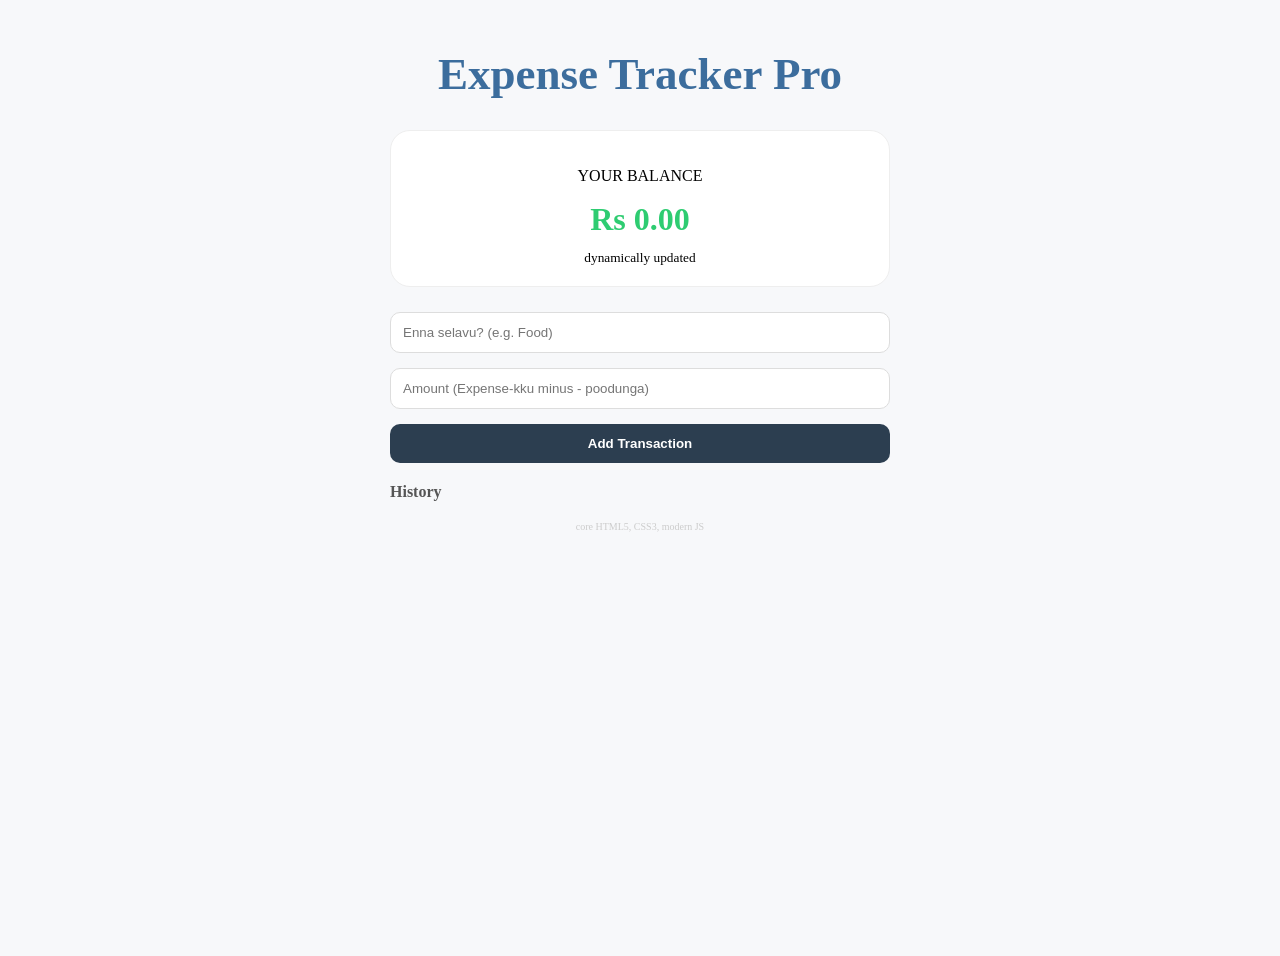
==== dashboard.html @ b1b76a8d "Add files via upload" ====
<!DOCTYPE html>
<html lang="en">
<head>
    <meta charset="UTF-8">
    <meta name="viewport" content="width=device-width, initial-scale=1.0">
    <title>Expense Tracker Pro</title>
    <link rel="stylesheet" href="style.css">
</head>
<body>
    <h1 class="main-title">Expense Tracker Pro</h1>
   <div class="main-container">
        <div class="balance-card">
            <p>YOUR BALANCE</p>
            <h1 id="balance">Rs 0.00</h1>
            <small>dynamically updated</small>
        </div>

        <div class="input-form">
            <input type="text" id="text" placeholder="Enna selavu? (e.g. Food)">
            <input type="number" id="amount" placeholder="Amount (Expense-kku minus - poodunga)">
            <button class="add-btn" id="add-transaction">Add Transaction</button>
        </div>

        <h3>History</h3>
        <div class="list-container" id="list">
            </div>

        <p class="footer-text">core HTML5, CSS3, modern JS </p>
    </div>
    
    <script src="script.js"></script>
</body>
</html>
---- style.css ----
{
    margin: 0;
    padding: 0;
    box-sizing: border-box;
    font-family: 'Poppins', sans-serif;
}

body {
    background-color: #f7f8fa;
    min-height: 100vh;
    padding: 20px;
}

.container {
    width: 100%;
    max-width: 400px;
    background: #fff;
    border-radius: 25px;
    padding: 25px;
    box-shadow: 0 15px 35px rgba(0,0,0,0.05);
}

.header {
    display: flex;
    justify-content: space-between;
    align-items: center;
    margin-bottom: 20px;
}

.balance-card {
    background: #fff;
    border: 1px solid #eee;
    border-radius: 20px;
    padding: 20px;
    text-align: center;
    margin-bottom: 25px;
}

.balance-card h1 {
    color: #2ecc71;
    font-size: 32px;
    margin: 10px 0;
}

.input-form {
    display: flex;
    flex-direction: column;
    gap: 15px;
    width: 100%;
    max-width: 400%;
    margin: 20px auto;
}

input {
    width: 100%;
    padding: 12px;
    border: 1px solid #ddd;
    border-radius: 10px;
    box-sizing: border-box;
}

.add-btn {
    padding: 12px;
    background-color: #2c3e50;
    color: white;
    border: none;
    border-radius: 10px;
    cursor: pointer;
    font-weight: bold;
}

.add-btn:active { transform: scale(0.98); }

h3 { margin-bottom: 15px; font-size: 16px; color: #555; }

.item {
    display: flex;
    justify-content: space-between;
    align-items: center;
    padding: 12px;
    background: #fff;
    border: 1px solid #f1f1f1;
    border-radius: 12px;
    margin-bottom: 8px;
}

.icon-text { display: flex; align-items: center; gap: 10px; }

.status-icon {
    width: 24px; height: 24px; border-radius: 6px;
    display: flex; align-items: center; justify-content: center;
    color: white; font-size: 12px;
}

.green { background-color: #2ecc71; }
.red { background-color: #e74c3c; }
.green-text { color: #2ecc71; font-weight: bold; }
.red-text { color: #e74c3c; font-weight: bold; }

.footer-text { text-align: center; font-size: 10px; color: #ccc; margin-top: 20px;
 }
 .main-container{
    max-width: 500px;
    margin: 0 auto;
    padding: 20px;
 }
 
 .main-title{
    text-align: center;
    color: #3c6d9d;
    margin-top: 20px;
    margin-bottom: 10px;
    font-size: 45px;
    font-weight: bold;
 }
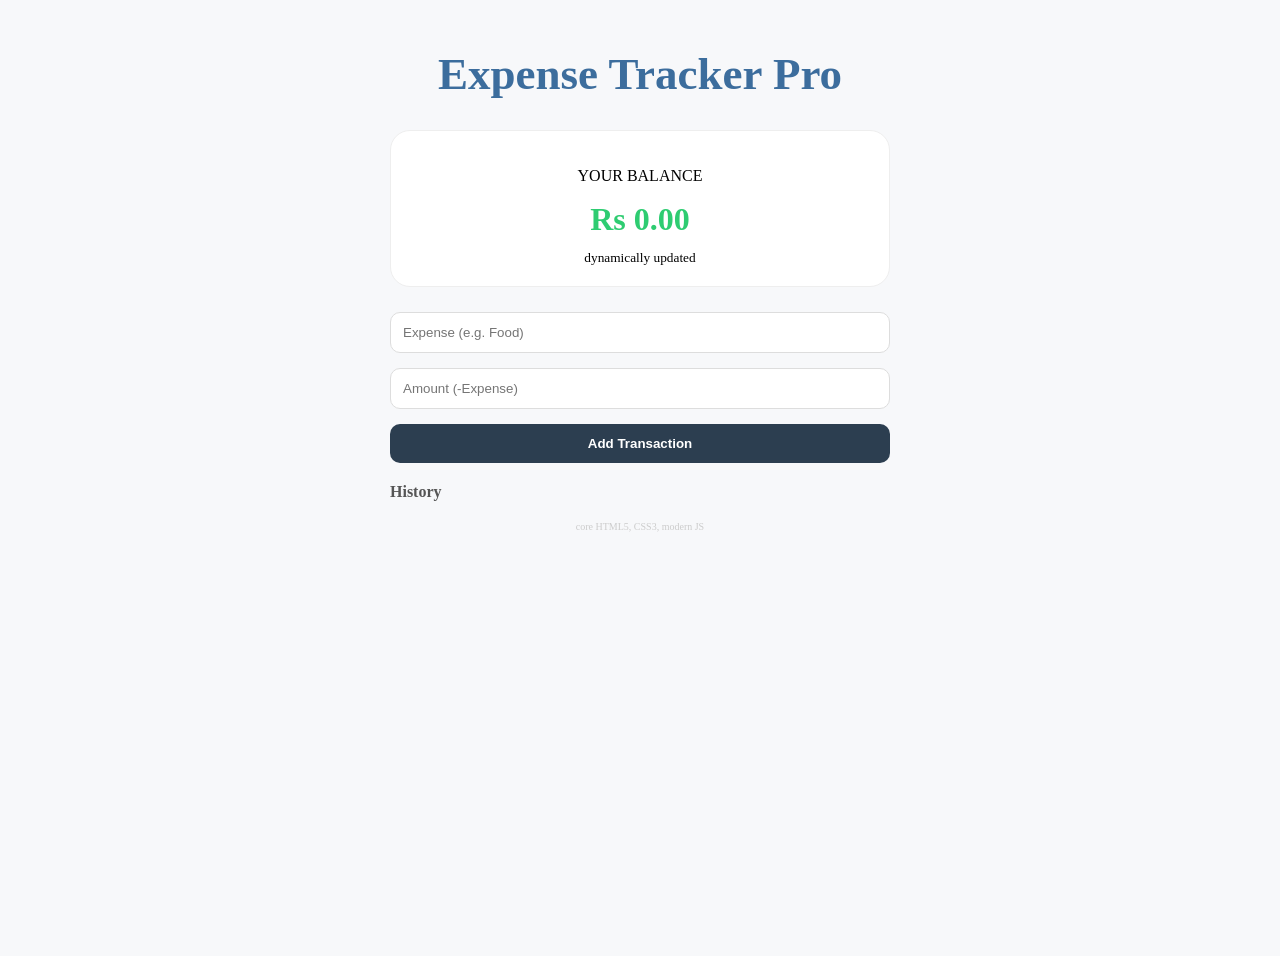
==== commit f338ef6d: "Add files via upload" ====
--- a/dashboard.html
+++ b/dashboard.html
@@ -1,7 +1,7 @@
  <!DOCTYPE html>
 <html lang="en">
 <head>
-    <meta charset="UTF-8">
+    
     <meta name="viewport" content="width=device-width, initial-scale=1.0">
     <title>Expense Tracker Pro</title>
     <link rel="stylesheet" href="style.css">
@@ -16,8 +16,8 @@
         </div>
 
         <div class="input-form">
-            <input type="text" id="text" placeholder="Enna selavu? (e.g. Food)">
-            <input type="number" id="amount" placeholder="Amount (Expense-kku minus - poodunga)">
+            <input type="text" id="text" placeholder="Expense (e.g. Food)">
+            <input type="number" id="amount" placeholder="Amount (-Expense)">
             <button class="add-btn" id="add-transaction">Add Transaction</button>
         </div>
 
